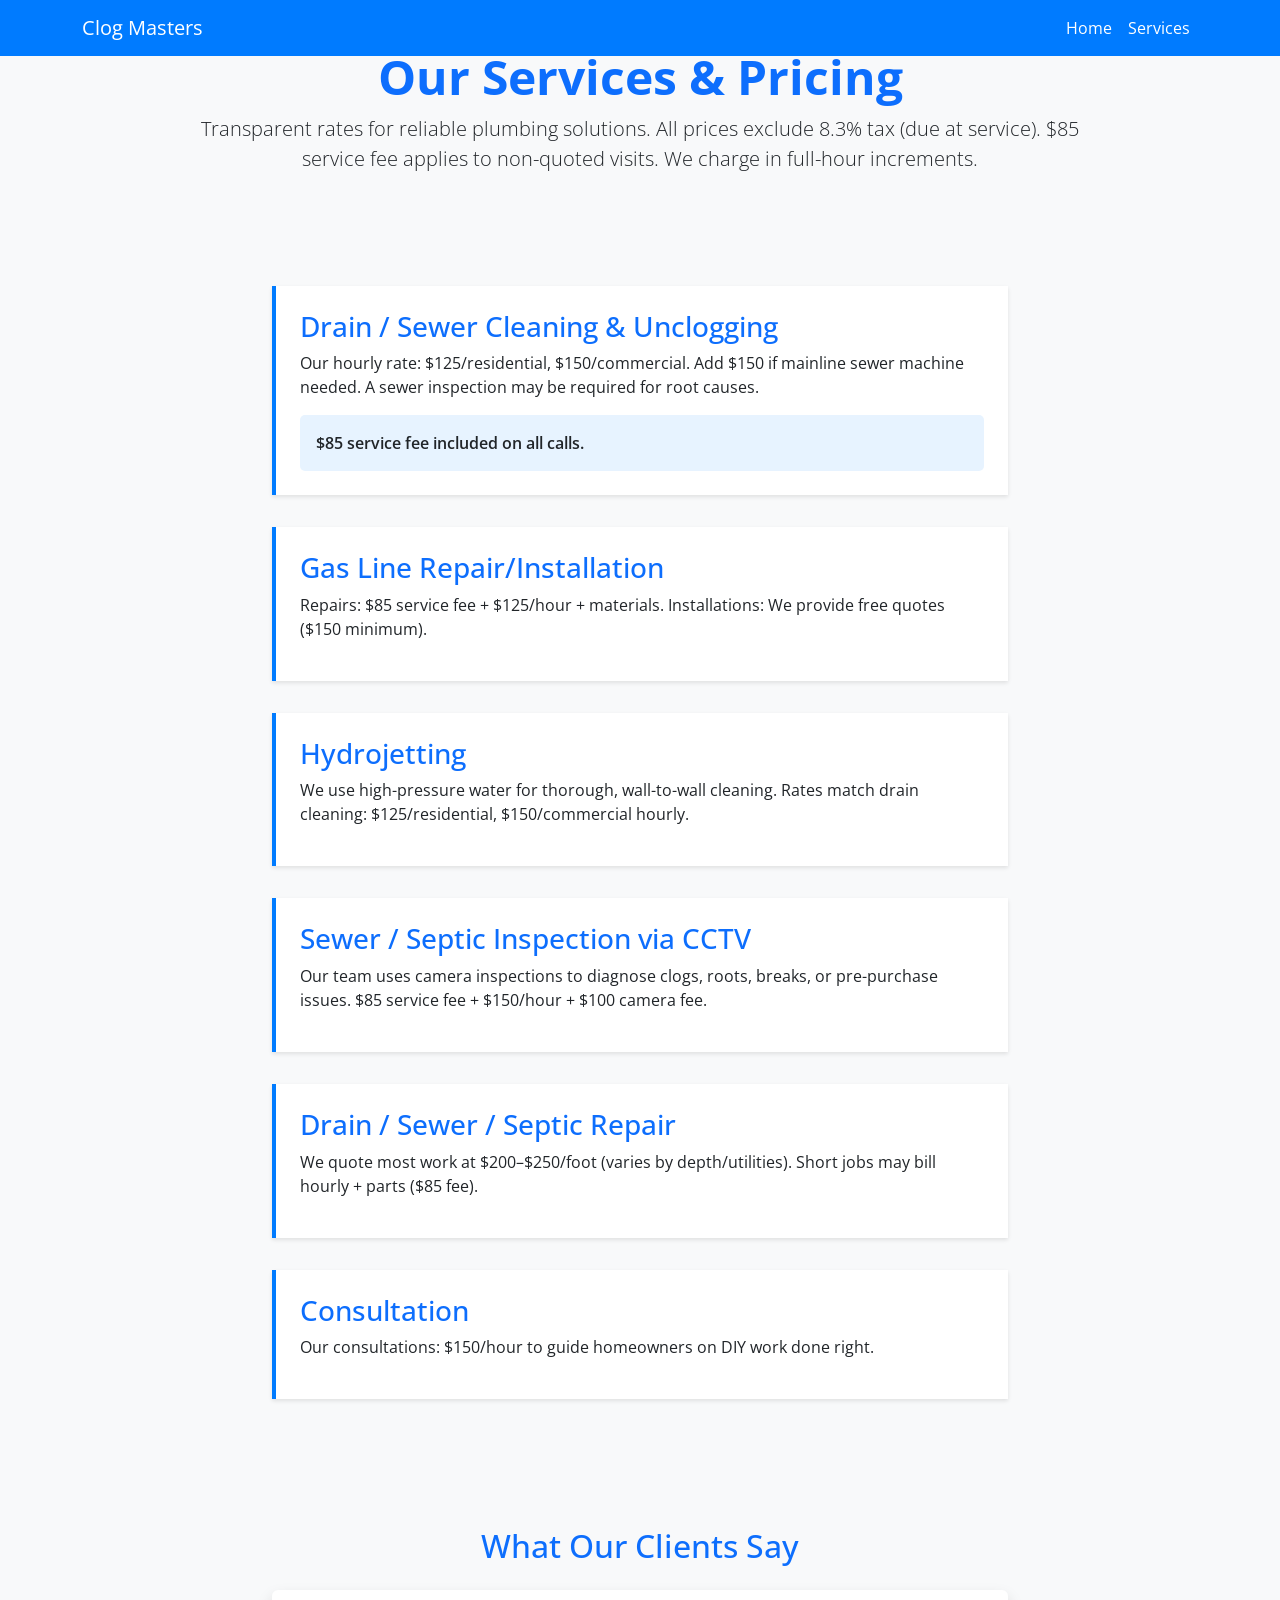
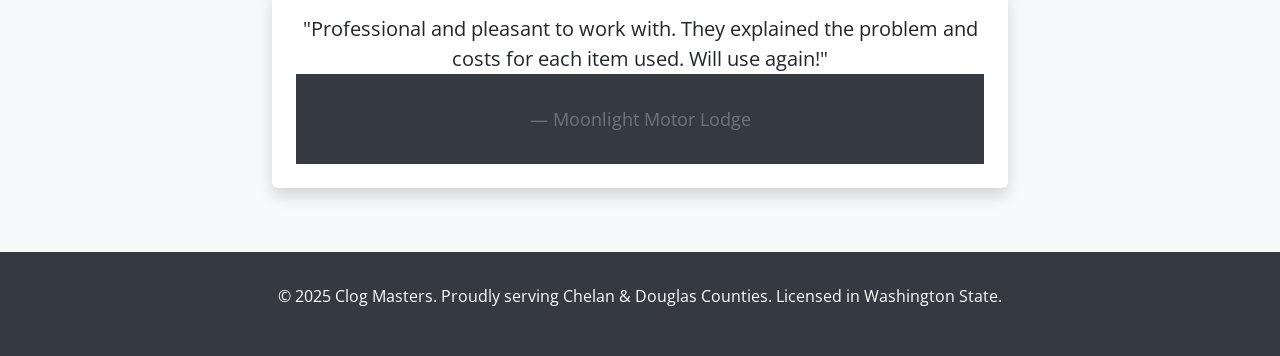
==== services.html @ c8d03271 "Add services.html with service details and layout This file contains the HTML structure for the serv" ====
<!DOCTYPE html>
<html lang="en">
<head>
    <meta charset="UTF-8">
    <meta name="viewport" content="width=device-width, initial-scale=1.0">
    <title>Services & Pricing | Clog Masters</title>
    <link href="https://cdn.jsdelivr.net/npm/bootstrap@5.3.3/dist/css/bootstrap.min.css" rel="stylesheet">
    <link href="https://fonts.googleapis.com/css2?family=Open+Sans:wght@400;600;700&display=swap" rel="stylesheet">
    <style>
        body { font-family: 'Open Sans', sans-serif; background-color: #f8f9fa; }
        .navbar { background-color: #007bff !important; }
        .navbar-brand, .nav-link { color: white !important; }
        .section { padding: 3rem 0; }
        .service-card { border-left: 4px solid #007bff; background: white; padding: 1.5rem; margin-bottom: 2rem; box-shadow: 0 2px 4px rgba(0,0,0,0.1); }
        .price-highlight { background-color: #e7f3ff; padding: 1rem; border-radius: 5px; font-weight: 600; }
        .btn-primary { background-color: #007bff; border-color: #007bff; }
        footer { background-color: #343a40; color: white; padding: 2rem 0; text-align: center; }
        .fade-in { animation: fadeIn 1s ease-in; }
        @keyframes fadeIn { from { opacity: 0; transform: translateY(20px); } to { opacity: 1; transform: translateY(0); } }
    </style>
</head>
<body>
    <nav class="navbar navbar-expand-lg navbar-dark fixed-top">
        <div class="container">
            <a class="navbar-brand" href="#">Clog Masters</a>
            <button class="navbar-toggler" type="button" data-bs-toggle="collapse" data-bs-target="#navbarNav">
                <span class="navbar-toggler-icon"></span>
            </button>
            <div class="collapse navbar-collapse" id="navbarNav">
                <ul class="navbar-nav ms-auto">
                    <li class="nav-item"><a class="nav-link" href="index.html">Home</a></li>
                    <li class="nav-item"><a class="nav-link active" href="services.html">Services</a></li>
                </ul>
            </div>
        </div>
    </nav>

    <section class="section bg-light">
        <div class="container">
            <div class="row justify-content-center">
                <div class="col-lg-10 text-center fade-in">
                    <h1 class="display-5 fw-bold text-primary">Our Services & Pricing</h1>
                    <p class="lead">Transparent rates for reliable plumbing solutions. All prices exclude 8.3% tax (due at service). $85 service fee applies to non-quoted visits. We charge in full-hour increments.</p>
                </div>
            </div>
        </div>
    </section>

    <section class="section">
        <div class="container">
            <div class="row">
                <div class="col-lg-8 mx-auto fade-in">
                    <div class="service-card">
                        <h3 class="text-primary">Drain / Sewer Cleaning & Unclogging</h3>
                        <p>Our hourly rate: $125/residential, $150/commercial. Add $150 if mainline sewer machine needed. A sewer inspection may be required for root causes.</p>
                        <div class="price-highlight">$85 service fee included on all calls.</div>
                    </div>

                    <div class="service-card">
                        <h3 class="text-primary">Gas Line Repair/Installation</h3>
                        <p>Repairs: $85 service fee + $125/hour + materials. Installations: We provide free quotes ($150 minimum).</p>
                    </div>

                    <div class="service-card">
                        <h3 class="text-primary">Hydrojetting</h3>
                        <p>We use high-pressure water for thorough, wall-to-wall cleaning. Rates match drain cleaning: $125/residential, $150/commercial hourly.</p>
                    </div>

                    <div class="service-card">
                        <h3 class="text-primary">Sewer / Septic Inspection via CCTV</h3>
                        <p>Our team uses camera inspections to diagnose clogs, roots, breaks, or pre-purchase issues. $85 service fee + $150/hour + $100 camera fee.</p>
                    </div>

                    <div class="service-card">
                        <h3 class="text-primary">Drain / Sewer / Septic Repair</h3>
                        <p>We quote most work at $200–$250/foot (varies by depth/utilities). Short jobs may bill hourly + parts ($85 fee).</p>
                    </div>

                    <div class="service-card">
                        <h3 class="text-primary">Consultation</h3>
                        <p>Our consultations: $150/hour to guide homeowners on DIY work done right.</p>
                    </div>
                </div>
            </div>
        </div>
    </section>

    <section class="section bg-light">
        <div class="container">
            <div class="row justify-content-center">
                <div class="col-lg-8 text-center fade-in">
                    <h2 class="text-primary mb-4">What Our Clients Say</h2>
                    <div class="blockquote text-center p-4 bg-white rounded shadow">
                        <p>"Professional and pleasant to work with. They explained the problem and costs for each item used. Will use again!"</p>
                        <footer class="blockquote-footer">Moonlight Motor Lodge</footer>
                    </div>
                </div>
            </div>
        </div>
    </section>

    <footer class="fade-in">
        <div class="container">
            <p>&copy; 2025 Clog Masters. Proudly serving Chelan & Douglas Counties. Licensed in Washington State.</p>
        </div>
    </footer>

    <script src="https://cdn.jsdelivr.net/npm/bootstrap@5.3.3/dist/js/bootstrap.bundle.min.js"></script>
</body>
</html>
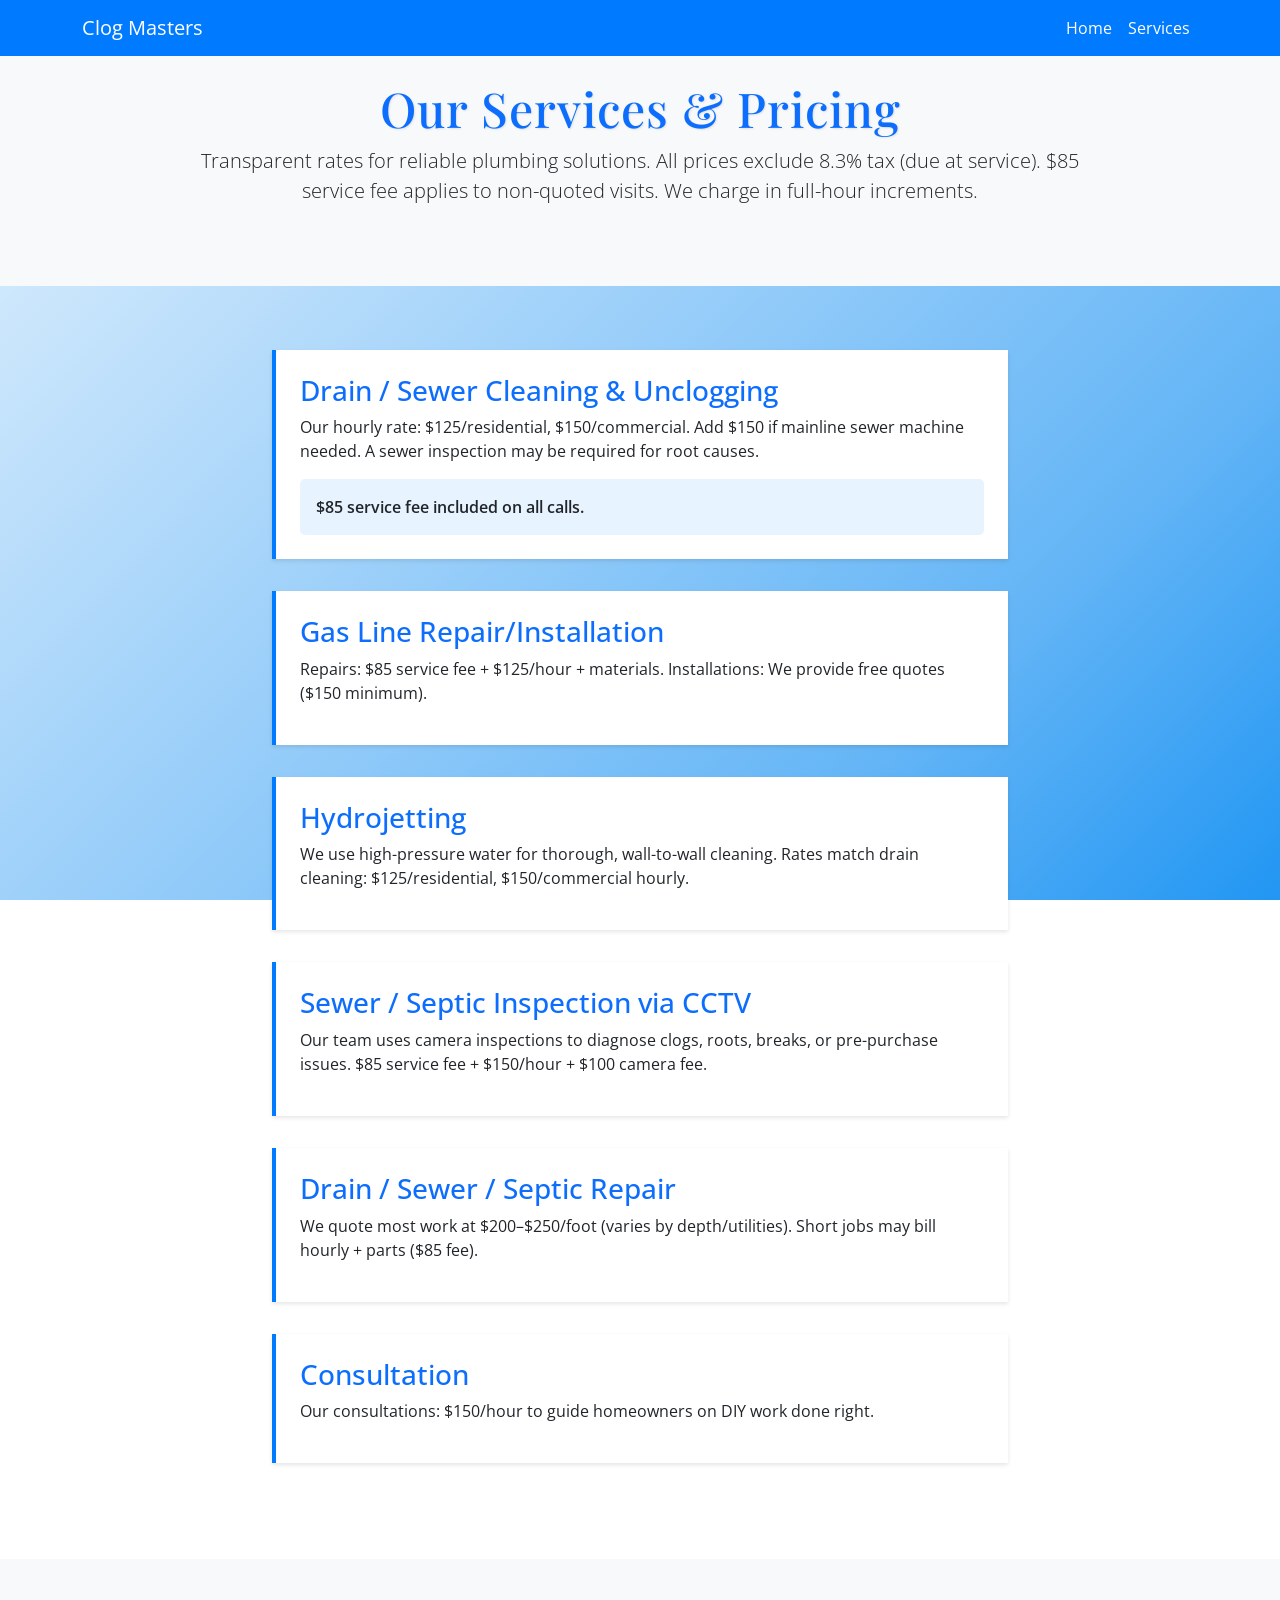
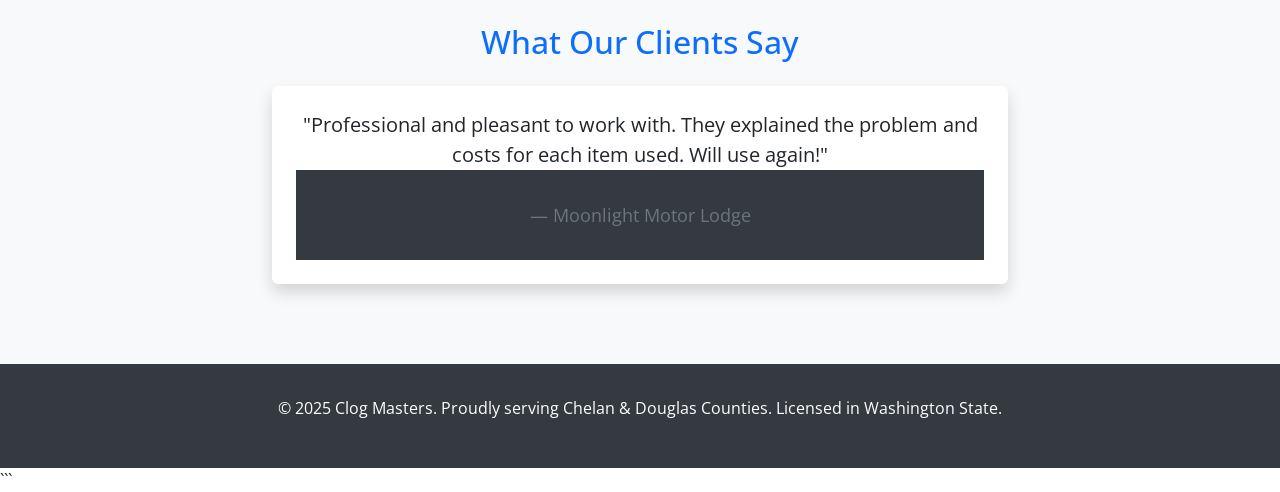
==== commit 45756c4b: "Add Services and Pricing page HTML structure This file contains the complete HTML structure for the " ====
--- a/services.html
+++ b/services.html
@@ -5,18 +5,31 @@
     <meta name="viewport" content="width=device-width, initial-scale=1.0">
     <title>Services & Pricing | Clog Masters</title>
     <link href="https://cdn.jsdelivr.net/npm/bootstrap@5.3.3/dist/css/bootstrap.min.css" rel="stylesheet">
-    <link href="https://fonts.googleapis.com/css2?family=Open+Sans:wght@400;600;700&display=swap" rel="stylesheet">
+    <link href="https://fonts.googleapis.com/css2?family=Open+Sans:wght@400;600;700&family=Playfair+Display:wght@700&display=swap" rel="stylesheet">
     <style>
-        body { font-family: 'Open Sans', sans-serif; background-color: #f8f9fa; }
+        body { 
+            font-family: 'Open Sans', sans-serif; 
+            background: linear-gradient(135deg, #e3f2fd 0%, #bbdefb 25%, #90caf9 50%, #64b5f6 75%, #2196f3 100%); 
+            background-attachment: fixed; /* Smooth parallax scroll */
+            min-height: 100vh;
+        }
         .navbar { background-color: #007bff !important; }
         .navbar-brand, .nav-link { color: white !important; }
-        .section { padding: 3rem 0; }
-        .service-card { border-left: 4px solid #007bff; background: white; padding: 1.5rem; margin-bottom: 2rem; box-shadow: 0 2px 4px rgba(0,0,0,0.1); }
+        .section { padding: 4rem 0; /* Increased overall section padding for better spacing */ }
+        .section.bg-light:first-of-type { padding-top: 5rem; /* Extra top space after navbar for smooth flow */ }
+        .service-card { border-left: 4px solid #007bff; background: white; padding: 1.5rem; margin-bottom: 2rem; box-shadow: 0 2px 4px rgba(0,0,0,0.1); transition: box-shadow 0.3s ease; }
+        .service-card:hover { box-shadow: 0 4px 8px rgba(0,0,0,0.15); }
         .price-highlight { background-color: #e7f3ff; padding: 1rem; border-radius: 5px; font-weight: 600; }
         .btn-primary { background-color: #007bff; border-color: #007bff; }
         footer { background-color: #343a40; color: white; padding: 2rem 0; text-align: center; }
         .fade-in { animation: fadeIn 1s ease-in; }
         @keyframes fadeIn { from { opacity: 0; transform: translateY(20px); } to { opacity: 1; transform: translateY(0); } }
+        h1 {
+            font-family: 'Playfair Display', serif; /* Elegant serif for main title */
+            font-size: 3rem;
+            letter-spacing: 1px;
+            text-shadow: 1px 1px 2px rgba(0,0,0,0.1);
+        }
     </style>
 </head>
 <body>
@@ -39,7 +52,7 @@
         <div class="container">
             <div class="row justify-content-center">
                 <div class="col-lg-10 text-center fade-in">
-                    <h1 class="display-5 fw-bold text-primary">Our Services & Pricing</h1>
+                    <h1 class="text-primary">Our Services & Pricing</h1>
                     <p class="lead">Transparent rates for reliable plumbing solutions. All prices exclude 8.3% tax (due at service). $85 service fee applies to non-quoted visits. We charge in full-hour increments.</p>
                 </div>
             </div>
@@ -108,3 +121,4 @@
     <script src="https://cdn.jsdelivr.net/npm/bootstrap@5.3.3/dist/js/bootstrap.bundle.min.js"></script>
 </body>
 </html>
+```​​​​​​​​​​​​​​​​​​​​​​​​​​​​​​​​​​​​​​​​​​​​​​​​​​
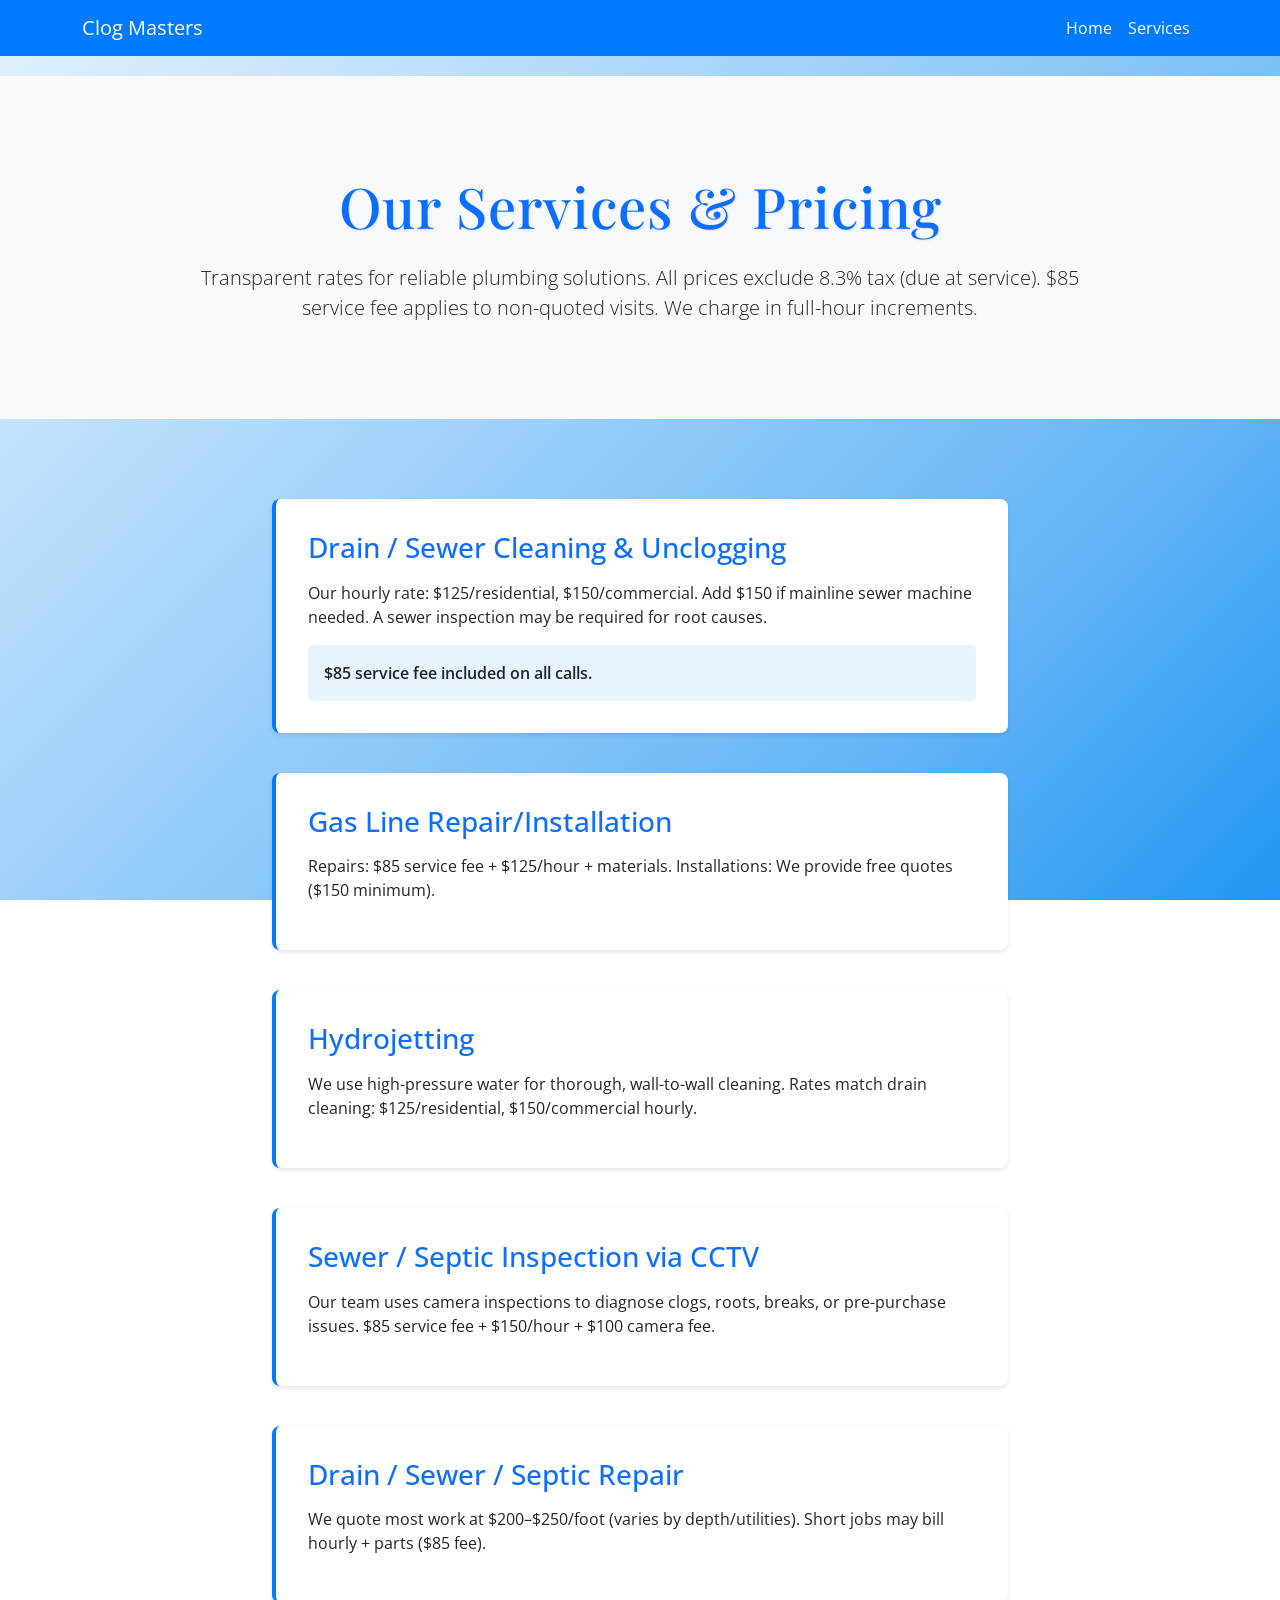
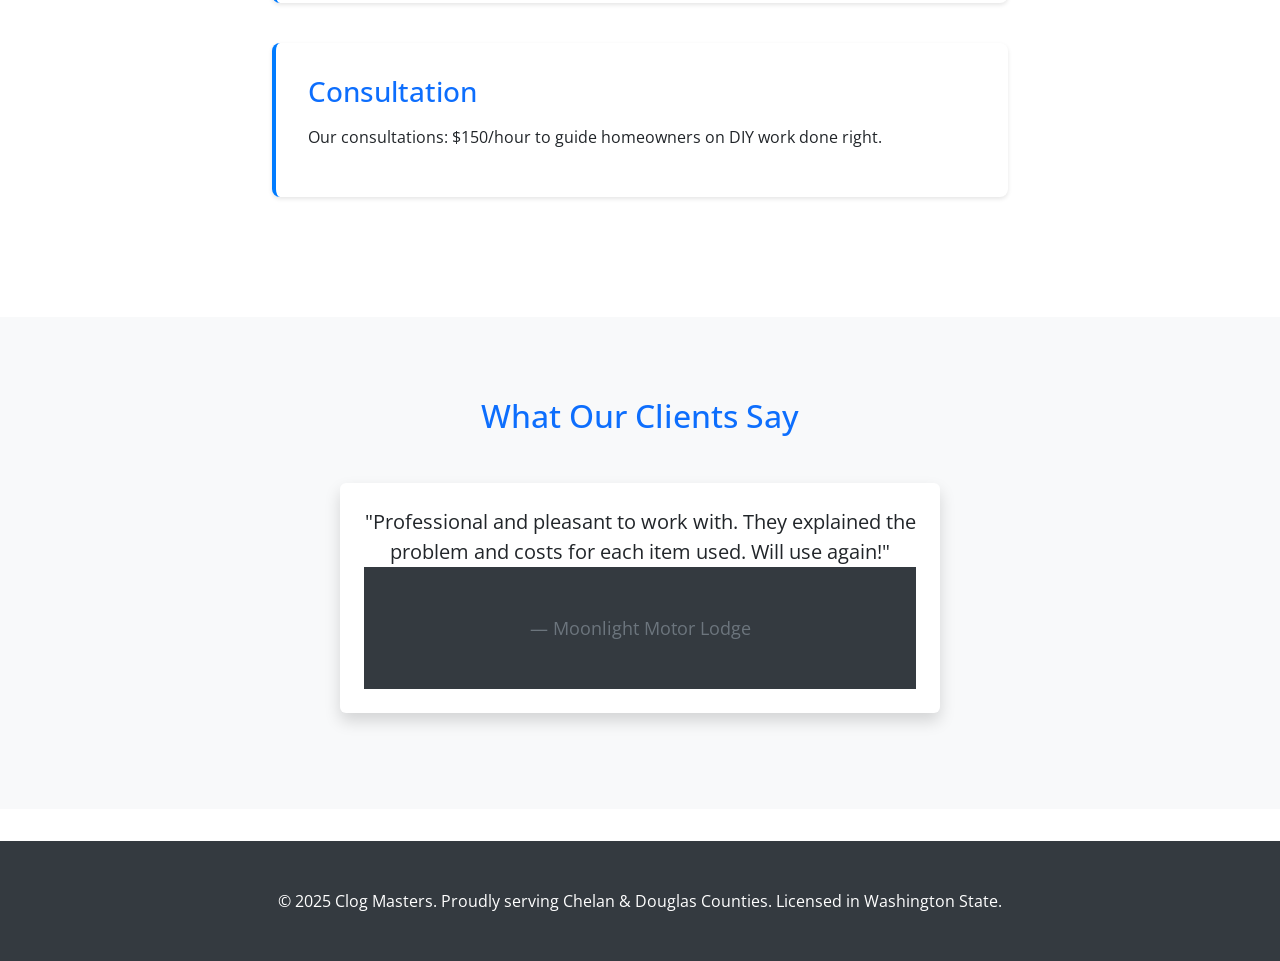
==== commit 8ee07e28: "Refactor styles and update client testimonial section" ====
--- a/services.html
+++ b/services.html
@@ -12,28 +12,38 @@
             background: linear-gradient(135deg, #e3f2fd 0%, #bbdefb 25%, #90caf9 50%, #64b5f6 75%, #2196f3 100%); 
             background-attachment: fixed; /* Smooth parallax scroll */
             min-height: 100vh;
+            padding-top: 76px; /* Offset for fixed navbar on mobile */
         }
-        .navbar { background-color: #007bff !important; }
+        .navbar { background-color: #007bff !important; position: fixed; top: 0; width: 100%; z-index: 1000; }
         .navbar-brand, .nav-link { color: white !important; }
-        .section { padding: 4rem 0; /* Increased overall section padding for better spacing */ }
-        .section.bg-light:first-of-type { padding-top: 5rem; /* Extra top space after navbar for smooth flow */ }
-        .service-card { border-left: 4px solid #007bff; background: white; padding: 1.5rem; margin-bottom: 2rem; box-shadow: 0 2px 4px rgba(0,0,0,0.1); transition: box-shadow 0.3s ease; }
-        .service-card:hover { box-shadow: 0 4px 8px rgba(0,0,0,0.15); }
-        .price-highlight { background-color: #e7f3ff; padding: 1rem; border-radius: 5px; font-weight: 600; }
+        .section { padding: 5rem 0; /* Generous spacing */ }
+        .section.bg-light:first-of-type { padding-top: 6rem; /* Extra top space post-navbar */ }
+        .service-card { border-left: 4px solid #007bff; background: white; padding: 2rem; margin-bottom: 2.5rem; box-shadow: 0 2px 4px rgba(0,0,0,0.1); transition: box-shadow 0.3s ease; border-radius: 8px; }
+        .service-card:hover { box-shadow: 0 4px 12px rgba(0,0,0,0.15); }
+        .price-highlight { background-color: #e7f3ff; padding: 1rem; border-radius: 5px; font-weight: 600; margin-top: 1rem; }
         .btn-primary { background-color: #007bff; border-color: #007bff; }
-        footer { background-color: #343a40; color: white; padding: 2rem 0; text-align: center; }
+        footer { background-color: #343a40; color: white; padding: 3rem 0; text-align: center; margin-top: 2rem; }
         .fade-in { animation: fadeIn 1s ease-in; }
         @keyframes fadeIn { from { opacity: 0; transform: translateY(20px); } to { opacity: 1; transform: translateY(0); } }
         h1 {
-            font-family: 'Playfair Display', serif; /* Elegant serif for main title */
-            font-size: 3rem;
+            font-family: 'Playfair Display', serif; /* Elegant serif */
+            font-size: 3.5rem;
             letter-spacing: 1px;
             text-shadow: 1px 1px 2px rgba(0,0,0,0.1);
+            margin-bottom: 1.5rem;
+        }
+        h3 { margin-bottom: 1rem; }
+        /* Mobile Magic */
+        @media (max-width: 768px) {
+            body { padding-top: 70px; background-attachment: scroll; }
+            .section { padding: 3rem 1rem !important; }
+            h1 { font-size: 2.5rem; }
+            .service-card { padding: 1.5rem; margin-bottom: 2rem; }
         }
     </style>
 </head>
 <body>
-    <nav class="navbar navbar-expand-lg navbar-dark fixed-top">
+    <nav class="navbar navbar-expand-lg navbar-dark">
         <div class="container">
             <a class="navbar-brand" href="#">Clog Masters</a>
             <button class="navbar-toggler" type="button" data-bs-toggle="collapse" data-bs-target="#navbarNav">
@@ -102,9 +112,9 @@
         <div class="container">
             <div class="row justify-content-center">
                 <div class="col-lg-8 text-center fade-in">
-                    <h2 class="text-primary mb-4">What Our Clients Say</h2>
-                    <div class="blockquote text-center p-4 bg-white rounded shadow">
-                        <p>"Professional and pleasant to work with. They explained the problem and costs for each item used. Will use again!"</p>
+                    <h2 class="text-primary mb-5">What Our Clients Say</h2>
+                    <div class="blockquote p-4 bg-white rounded shadow mx-auto" style="max-width: 600px;">
+                        <p class="mb-3">"Professional and pleasant to work with. They explained the problem and costs for each item used. Will use again!"</p>
                         <footer class="blockquote-footer">Moonlight Motor Lodge</footer>
                     </div>
                 </div>
@@ -114,11 +124,10 @@
 
     <footer class="fade-in">
         <div class="container">
-            <p>&copy; 2025 Clog Masters. Proudly serving Chelan & Douglas Counties. Licensed in Washington State.</p>
+            <p class="mb-0">&copy; 2025 Clog Masters. Proudly serving Chelan & Douglas Counties. Licensed in Washington State.</p>
         </div>
     </footer>
 
     <script src="https://cdn.jsdelivr.net/npm/bootstrap@5.3.3/dist/js/bootstrap.bundle.min.js"></script>
 </body>
 </html>
-```​​​​​​​​​​​​​​​​​​​​​​​​​​​​​​​​​​​​​​​​​​​​​​​​​​
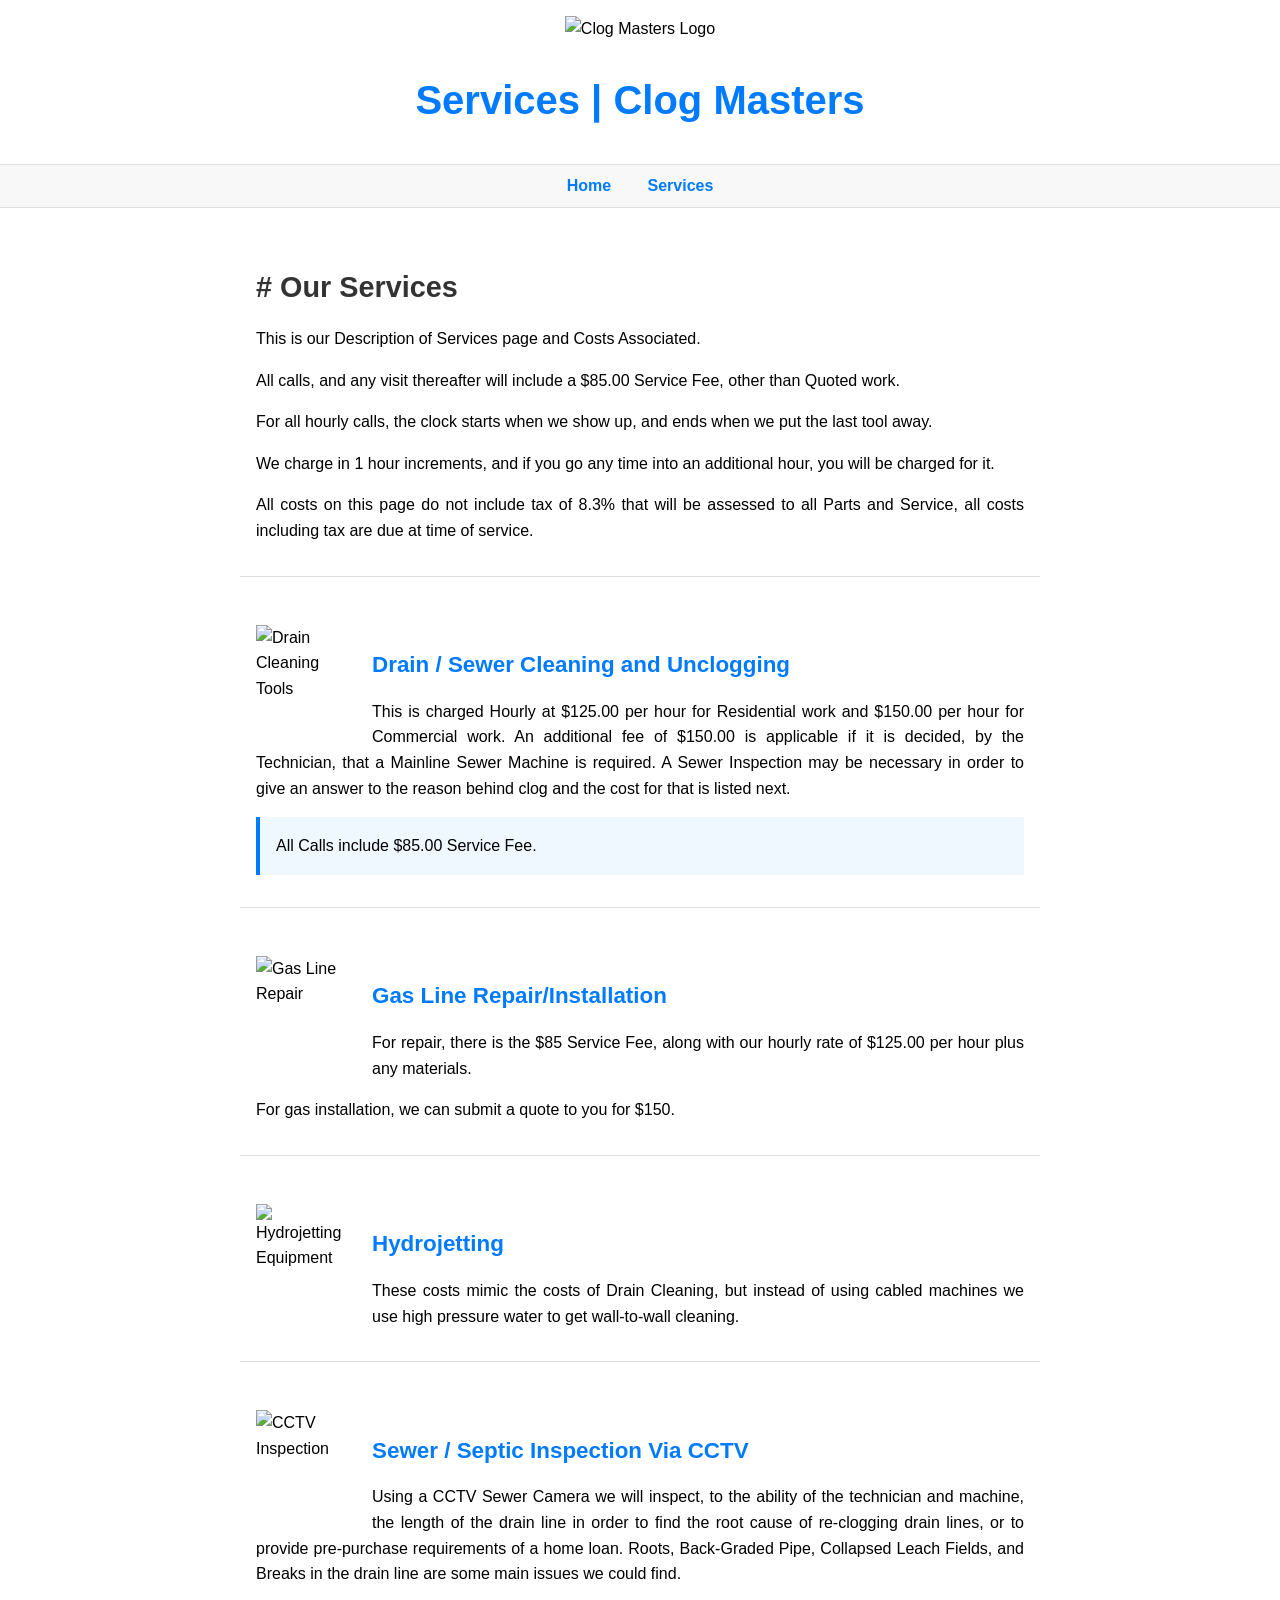
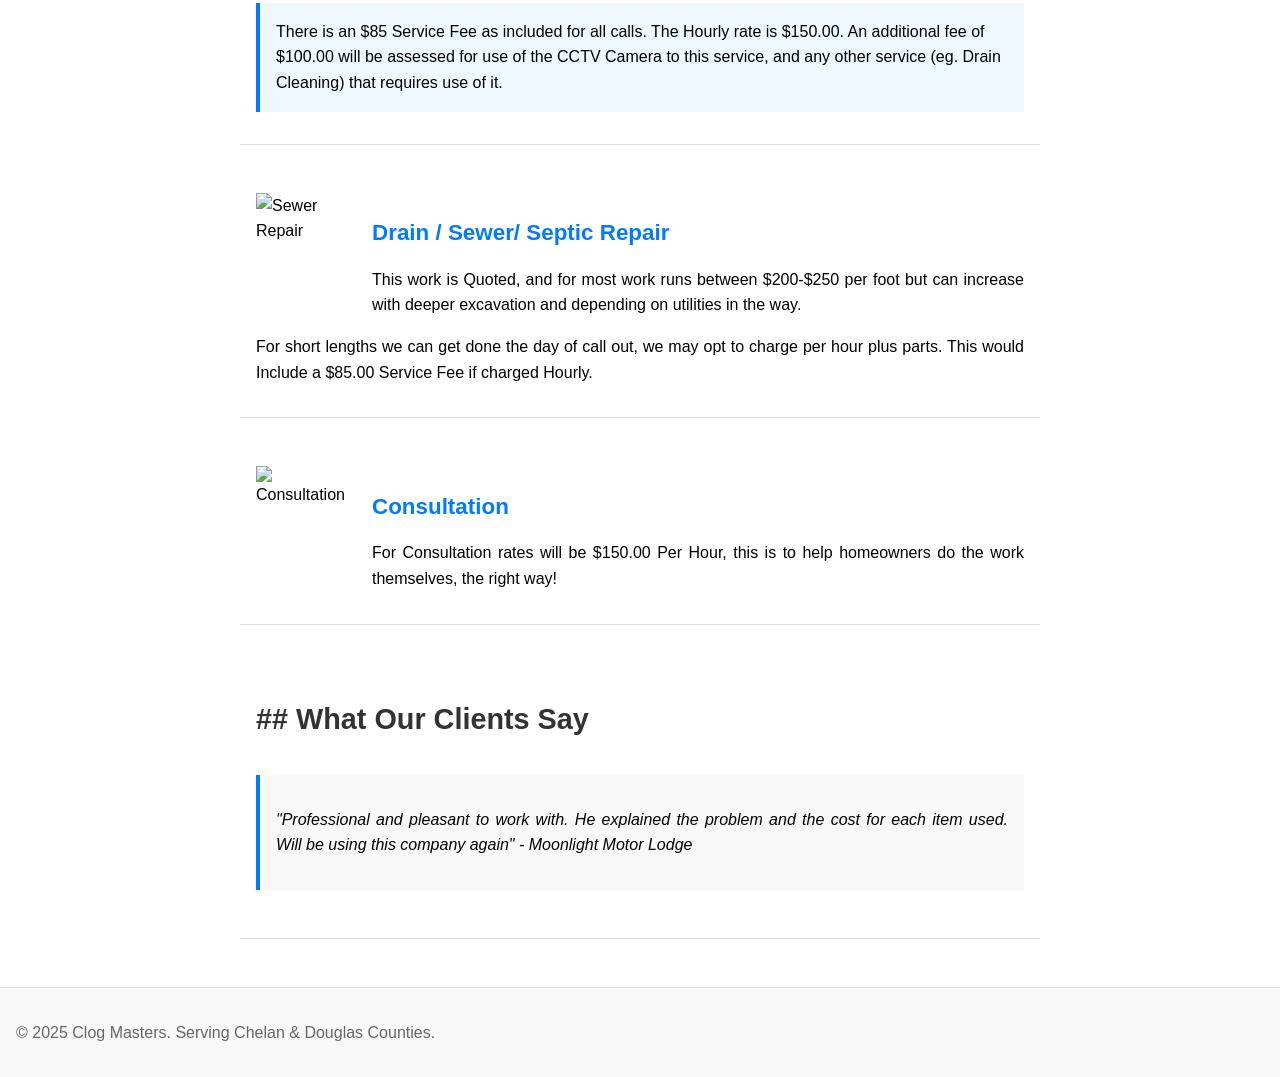
==== commit 1fb4e160: "Revamp services.html with new layout and content Updated the services page layout and content, inclu" ====
--- a/services.html
+++ b/services.html
@@ -3,131 +3,90 @@
 <head>
     <meta charset="UTF-8">
     <meta name="viewport" content="width=device-width, initial-scale=1.0">
-    <title>Services & Pricing | Clog Masters</title>
-    <link href="https://cdn.jsdelivr.net/npm/bootstrap@5.3.3/dist/css/bootstrap.min.css" rel="stylesheet">
-    <link href="https://fonts.googleapis.com/css2?family=Open+Sans:wght@400;600;700&family=Playfair+Display:wght@700&display=swap" rel="stylesheet">
+    <title>Services | Clog Masters</title>
+    <link href="https://fonts.googleapis.com/css2?family=Arial:wght@400;700&display=swap" rel="stylesheet"> <!-- Wix-like Arial -->
     <style>
-        body { 
-            font-family: 'Open Sans', sans-serif; 
-            background: linear-gradient(135deg, #e3f2fd 0%, #bbdefb 25%, #90caf9 50%, #64b5f6 75%, #2196f3 100%); 
-            background-attachment: fixed; /* Smooth parallax scroll */
-            min-height: 100vh;
-            padding-top: 76px; /* Offset for fixed navbar on mobile */
-        }
-        .navbar { background-color: #007bff !important; position: fixed; top: 0; width: 100%; z-index: 1000; }
-        .navbar-brand, .nav-link { color: white !important; }
-        .section { padding: 5rem 0; /* Generous spacing */ }
-        .section.bg-light:first-of-type { padding-top: 6rem; /* Extra top space post-navbar */ }
-        .service-card { border-left: 4px solid #007bff; background: white; padding: 2rem; margin-bottom: 2.5rem; box-shadow: 0 2px 4px rgba(0,0,0,0.1); transition: box-shadow 0.3s ease; border-radius: 8px; }
-        .service-card:hover { box-shadow: 0 4px 12px rgba(0,0,0,0.15); }
-        .price-highlight { background-color: #e7f3ff; padding: 1rem; border-radius: 5px; font-weight: 600; margin-top: 1rem; }
-        .btn-primary { background-color: #007bff; border-color: #007bff; }
-        footer { background-color: #343a40; color: white; padding: 3rem 0; text-align: center; margin-top: 2rem; }
-        .fade-in { animation: fadeIn 1s ease-in; }
-        @keyframes fadeIn { from { opacity: 0; transform: translateY(20px); } to { opacity: 1; transform: translateY(0); } }
-        h1 {
-            font-family: 'Playfair Display', serif; /* Elegant serif */
-            font-size: 3.5rem;
-            letter-spacing: 1px;
-            text-shadow: 1px 1px 2px rgba(0,0,0,0.1);
-            margin-bottom: 1.5rem;
-        }
-        h3 { margin-bottom: 1rem; }
-        /* Mobile Magic */
-        @media (max-width: 768px) {
-            body { padding-top: 70px; background-attachment: scroll; }
-            .section { padding: 3rem 1rem !important; }
-            h1 { font-size: 2.5rem; }
-            .service-card { padding: 1.5rem; margin-bottom: 2rem; }
-        }
+        body { font-family: Arial, sans-serif; margin: 0; padding: 0; line-height: 1.6; color: #000000; background-color: #ffffff; }
+        header { background-color: #ffffff; text-align: center; padding: 1rem; border-bottom: 1px solid #dddddd; }
+        header img { max-width: 200px; height: auto; } /* Photo spot: Logo */
+        nav { background-color: #f8f8f8; padding: 0.5rem; text-align: center; border-bottom: 1px solid #dddddd; }
+        nav a { color: #007bff; margin: 0 1rem; text-decoration: none; font-weight: bold; }
+        main { max-width: 800px; margin: 0 auto; padding: 1rem; }
+        section { margin-bottom: 2rem; padding: 1rem; border-bottom: 1px solid #dddddd; }
+        h1 { font-size: 2.5rem; color: #007bff; text-align: center; margin-bottom: 1rem; }
+        h2 { font-size: 1.8rem; color: #333333; margin-bottom: 1rem; }
+        h3 { font-size: 1.4rem; color: #007bff; margin-bottom: 0.5rem; }
+        p { font-size: 1rem; margin-bottom: 1rem; text-align: justify; }
+        .service-item { margin-bottom: 2rem; }
+        .service-item img { width: 100px; height: 100px; float: left; margin-right: 1rem; } /* Photo spots: Service icons */
+        .price-highlight { background-color: #f0f8ff; padding: 1rem; border-left: 4px solid #007bff; margin: 1rem 0; }
+        blockquote { background-color: #f8f8f8; padding: 1rem; border-left: 4px solid #007bff; margin: 2rem 0; font-style: italic; }
+        a { color: #007bff; }
+        footer { background-color: #f8f8f8; text-align: center; padding: 1rem; border-top: 1px solid #dddddd; font-size: 0.9rem; color: #666666; }
+        @media (max-width: 600px) { main { padding: 0.5rem; } h1 { font-size: 2rem; } .service-item img { float: none; display: block; margin: 0 auto 1rem; } }
     </style>
 </head>
 <body>
-    <nav class="navbar navbar-expand-lg navbar-dark">
-        <div class="container">
-            <a class="navbar-brand" href="#">Clog Masters</a>
-            <button class="navbar-toggler" type="button" data-bs-toggle="collapse" data-bs-target="#navbarNav">
-                <span class="navbar-toggler-icon"></span>
-            </button>
-            <div class="collapse navbar-collapse" id="navbarNav">
-                <ul class="navbar-nav ms-auto">
-                    <li class="nav-item"><a class="nav-link" href="index.html">Home</a></li>
-                    <li class="nav-item"><a class="nav-link active" href="services.html">Services</a></li>
-                </ul>
-            </div>
-        </div>
+    <header>
+        <img src="images/logo.jpg" alt="Clog Masters Logo"> <!-- Photo spot: Logo -->
+        <h1>Services | Clog Masters</h1>
+    </header>
+    <nav>
+        <a href="index.html">Home</a>
+        <a href="services.html">Services</a>
     </nav>
-
-    <section class="section bg-light">
-        <div class="container">
-            <div class="row justify-content-center">
-                <div class="col-lg-10 text-center fade-in">
-                    <h1 class="text-primary">Our Services & Pricing</h1>
-                    <p class="lead">Transparent rates for reliable plumbing solutions. All prices exclude 8.3% tax (due at service). $85 service fee applies to non-quoted visits. We charge in full-hour increments.</p>
-                </div>
-            </div>
-        </div>
-    </section>
-
-    <section class="section">
-        <div class="container">
-            <div class="row">
-                <div class="col-lg-8 mx-auto fade-in">
-                    <div class="service-card">
-                        <h3 class="text-primary">Drain / Sewer Cleaning & Unclogging</h3>
-                        <p>Our hourly rate: $125/residential, $150/commercial. Add $150 if mainline sewer machine needed. A sewer inspection may be required for root causes.</p>
-                        <div class="price-highlight">$85 service fee included on all calls.</div>
-                    </div>
-
-                    <div class="service-card">
-                        <h3 class="text-primary">Gas Line Repair/Installation</h3>
-                        <p>Repairs: $85 service fee + $125/hour + materials. Installations: We provide free quotes ($150 minimum).</p>
-                    </div>
-
-                    <div class="service-card">
-                        <h3 class="text-primary">Hydrojetting</h3>
-                        <p>We use high-pressure water for thorough, wall-to-wall cleaning. Rates match drain cleaning: $125/residential, $150/commercial hourly.</p>
-                    </div>
-
-                    <div class="service-card">
-                        <h3 class="text-primary">Sewer / Septic Inspection via CCTV</h3>
-                        <p>Our team uses camera inspections to diagnose clogs, roots, breaks, or pre-purchase issues. $85 service fee + $150/hour + $100 camera fee.</p>
-                    </div>
-
-                    <div class="service-card">
-                        <h3 class="text-primary">Drain / Sewer / Septic Repair</h3>
-                        <p>We quote most work at $200–$250/foot (varies by depth/utilities). Short jobs may bill hourly + parts ($85 fee).</p>
-                    </div>
-
-                    <div class="service-card">
-                        <h3 class="text-primary">Consultation</h3>
-                        <p>Our consultations: $150/hour to guide homeowners on DIY work done right.</p>
-                    </div>
-                </div>
-            </div>
-        </div>
-    </section>
-
-    <section class="section bg-light">
-        <div class="container">
-            <div class="row justify-content-center">
-                <div class="col-lg-8 text-center fade-in">
-                    <h2 class="text-primary mb-5">What Our Clients Say</h2>
-                    <div class="blockquote p-4 bg-white rounded shadow mx-auto" style="max-width: 600px;">
-                        <p class="mb-3">"Professional and pleasant to work with. They explained the problem and costs for each item used. Will use again!"</p>
-                        <footer class="blockquote-footer">Moonlight Motor Lodge</footer>
-                    </div>
-                </div>
-            </div>
-        </div>
-    </section>
-
-    <footer class="fade-in">
-        <div class="container">
-            <p class="mb-0">&copy; 2025 Clog Masters. Proudly serving Chelan & Douglas Counties. Licensed in Washington State.</p>
-        </div>
+    <main>
+        <section>
+            <h2># Our Services</h2>
+            <p>This is our Description of Services page and Costs Associated.</p>
+            <p>All calls, and any visit thereafter will include a $85.00 Service Fee, other than Quoted work.</p>
+            <p>For all hourly calls, the clock starts when we show up, and ends when we put the last tool away.</p>
+            <p>We charge in 1 hour increments, and if you go any time into an additional hour, you will be charged for it.</p>
+            <p>All costs on this page do not include tax of 8.3% that will be assessed to all Parts and Service, all costs including tax are due at time of service.</p>
+        </section>
+        <section class="service-item">
+            <img src="images/drain-cleaning.jpg" alt="Drain Cleaning Tools"> <!-- Photo spot -->
+            <h3>Drain / Sewer Cleaning and Unclogging</h3>
+            <p>This is charged Hourly at $125.00 per hour for Residential work and $150.00 per hour for Commercial work. An additional fee of $150.00 is applicable if it is decided, by the Technician, that a Mainline Sewer Machine is required. A Sewer Inspection may be necessary in order to give an answer to the reason behind clog and the cost for that is listed next.</p>
+            <div class="price-highlight">All Calls include $85.00 Service Fee.</div>
+        </section>
+        <section class="service-item">
+            <img src="images/gas-line.jpg" alt="Gas Line Repair"> <!-- Photo spot -->
+            <h3>Gas Line Repair/Installation</h3>
+            <p>For repair, there is the $85 Service Fee, along with our hourly rate of $125.00 per hour plus any materials.</p>
+            <p>For gas installation, we can submit a quote to you for $150.</p>
+        </section>
+        <section class="service-item">
+            <img src="images/hydrojetting.jpg" alt="Hydrojetting Equipment"> <!-- Photo spot -->
+            <h3>Hydrojetting</h3>
+            <p>These costs mimic the costs of Drain Cleaning, but instead of using cabled machines we use high pressure water to get wall-to-wall cleaning.</p>
+        </section>
+        <section class="service-item">
+            <img src="images/inspection.jpg" alt="CCTV Inspection"> <!-- Photo spot -->
+            <h3>Sewer / Septic Inspection Via CCTV</h3>
+            <p>Using a CCTV Sewer Camera we will inspect, to the ability of the technician and machine, the length of the drain line in order to find the root cause of re-clogging drain lines, or to provide pre-purchase requirements of a home loan. Roots, Back-Graded Pipe, Collapsed Leach Fields, and Breaks in the drain line are some main issues we could find.</p>
+            <div class="price-highlight">There is an $85 Service Fee as included for all calls. The Hourly rate is $150.00. An additional fee of $100.00 will be assessed for use of the CCTV Camera to this service, and any other service (eg. Drain Cleaning) that requires use of it.</div>
+        </section>
+        <section class="service-item">
+            <img src="images/repair.jpg" alt="Sewer Repair"> <!-- Photo spot -->
+            <h3>Drain / Sewer/ Septic Repair</h3>
+            <p>This work is Quoted, and for most work runs between $200-$250 per foot but can increase with deeper excavation and depending on utilities in the way.</p>
+            <p>For short lengths we can get done the day of call out, we may opt to charge per hour plus parts. This would Include a $85.00 Service Fee if charged Hourly.</p>
+        </section>
+        <section class="service-item">
+            <img src="images/consultation.jpg" alt="Consultation"> <!-- Photo spot -->
+            <h3>Consultation</h3>
+            <p>For Consultation rates will be $150.00 Per Hour, this is to help homeowners do the work themselves, the right way!</p>
+        </section>
+        <section>
+            <h2>## What Our Clients Say</h2>
+            <blockquote>
+                <p>"Professional and pleasant to work with. He explained the problem and the cost for each item used. Will be using this company again" - Moonlight Motor Lodge</p>
+            </blockquote>
+        </section>
+    </main>
+    <footer>
+        <p>&copy; 2025 Clog Masters. Serving Chelan & Douglas Counties.</p>
     </footer>
-
-    <script src="https://cdn.jsdelivr.net/npm/bootstrap@5.3.3/dist/js/bootstrap.bundle.min.js"></script>
 </body>
 </html>
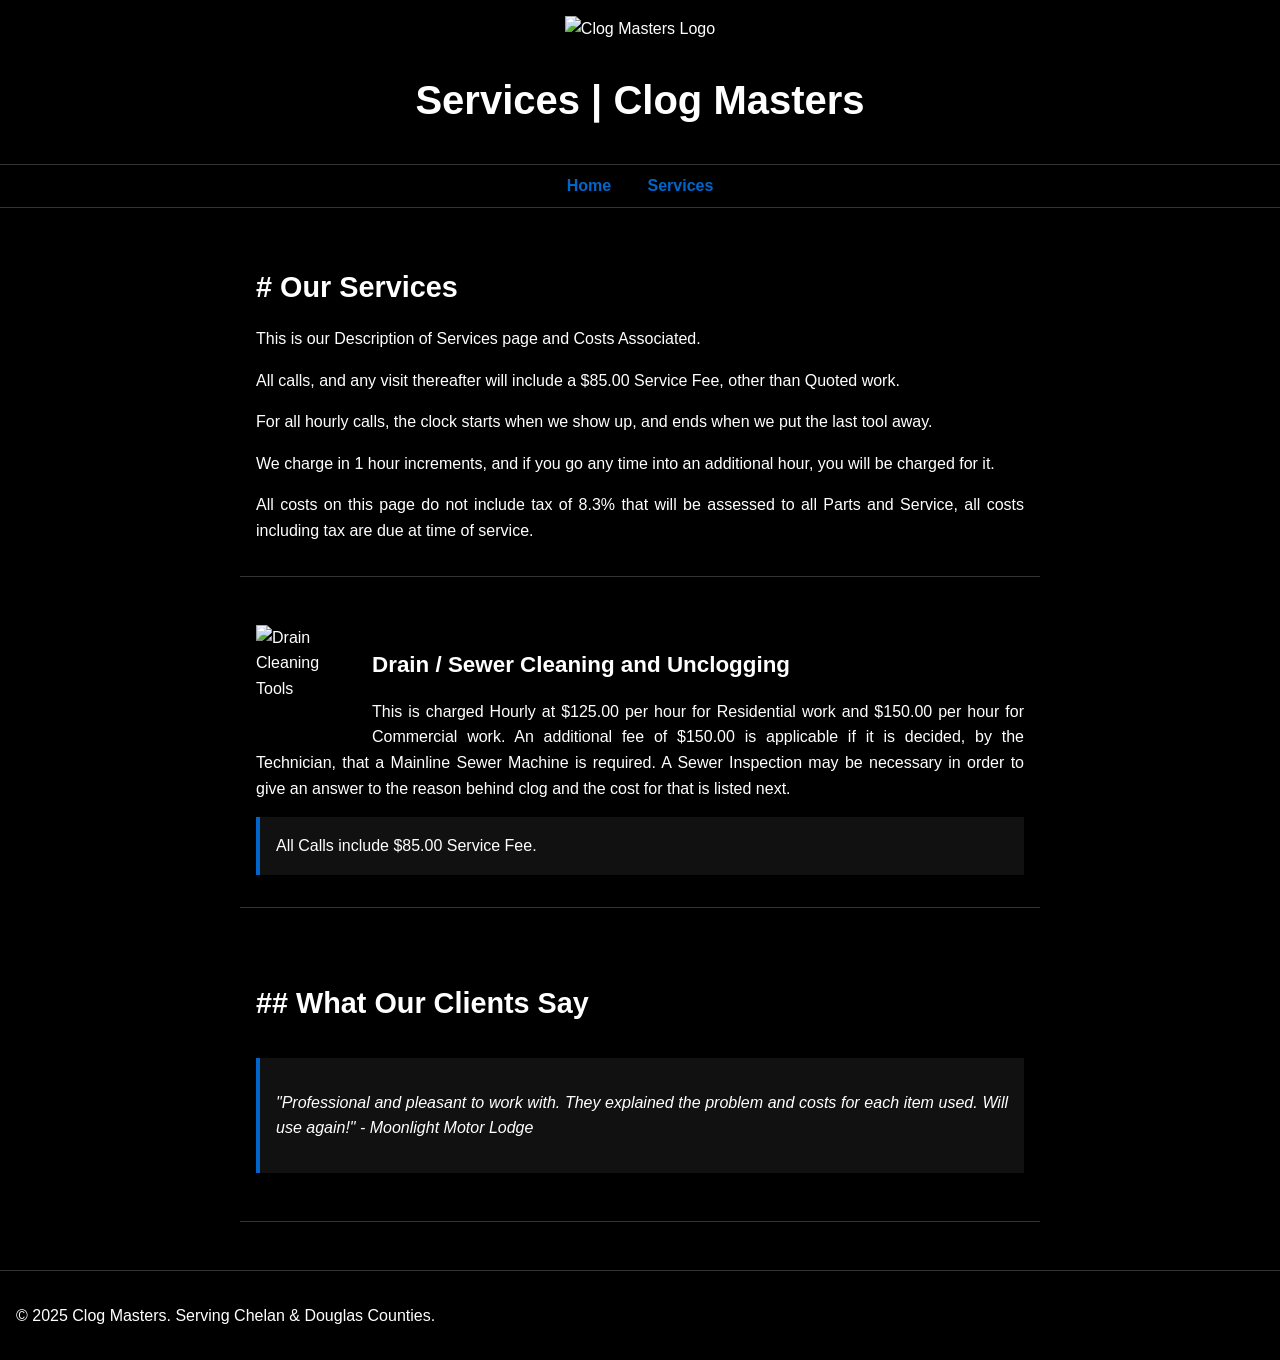
==== commit 384a92ec: "Revamp services.html for dark mode styling Updated styles for dark mode and improved text readabilit" ====
--- a/services.html
+++ b/services.html
@@ -4,31 +4,33 @@
     <meta charset="UTF-8">
     <meta name="viewport" content="width=device-width, initial-scale=1.0">
     <title>Services | Clog Masters</title>
-    <link href="https://fonts.googleapis.com/css2?family=Arial:wght@400;700&display=swap" rel="stylesheet"> <!-- Wix-like Arial -->
+    <link href="https://fonts.googleapis.com/css2?family=Arial:wght@400;700&display=swap" rel="stylesheet">
     <style>
-        body { font-family: Arial, sans-serif; margin: 0; padding: 0; line-height: 1.6; color: #000000; background-color: #ffffff; }
-        header { background-color: #ffffff; text-align: center; padding: 1rem; border-bottom: 1px solid #dddddd; }
-        header img { max-width: 200px; height: auto; } /* Photo spot: Logo */
-        nav { background-color: #f8f8f8; padding: 0.5rem; text-align: center; border-bottom: 1px solid #dddddd; }
-        nav a { color: #007bff; margin: 0 1rem; text-decoration: none; font-weight: bold; }
-        main { max-width: 800px; margin: 0 auto; padding: 1rem; }
-        section { margin-bottom: 2rem; padding: 1rem; border-bottom: 1px solid #dddddd; }
-        h1 { font-size: 2.5rem; color: #007bff; text-align: center; margin-bottom: 1rem; }
-        h2 { font-size: 1.8rem; color: #333333; margin-bottom: 1rem; }
-        h3 { font-size: 1.4rem; color: #007bff; margin-bottom: 0.5rem; }
-        p { font-size: 1rem; margin-bottom: 1rem; text-align: justify; }
+        body { font-family: Arial, sans-serif; margin: 0; padding: 0; line-height: 1.6; color: #ffffff; background-color: #000000; }
+        header { background-color: #000000; text-align: center; padding: 1rem; border-bottom: 1px solid #333333; }
+        header img { max-width: 200px; height: auto; } 
+        nav { background-color: #000000; padding: 0.5rem; text-align: center; border-bottom: 1px solid #333333; }
+        nav a { color: #0066cc; margin: 0 1rem; text-decoration: none; font-weight: bold; }
+        nav a:hover { color: #004499; }
+        main { max-width: 800px; margin: 0 auto; padding: 1rem; background-color: #000000; }
+        section { margin-bottom: 2rem; padding: 1rem; border-bottom: 1px solid #333333; background-color: #000000; }
+        h1 { font-size: 2.5rem; color: #ffffff; text-align: center; margin-bottom: 1rem; }
+        h2 { font-size: 1.8rem; color: #ffffff; margin-bottom: 1rem; }
+        h3 { font-size: 1.4rem; color: #ffffff; margin-bottom: 0.5rem; }
+        p { font-size: 1rem; margin-bottom: 1rem; text-align: justify; color: #ffffff; }
         .service-item { margin-bottom: 2rem; }
-        .service-item img { width: 100px; height: 100px; float: left; margin-right: 1rem; } /* Photo spots: Service icons */
-        .price-highlight { background-color: #f0f8ff; padding: 1rem; border-left: 4px solid #007bff; margin: 1rem 0; }
-        blockquote { background-color: #f8f8f8; padding: 1rem; border-left: 4px solid #007bff; margin: 2rem 0; font-style: italic; }
-        a { color: #007bff; }
-        footer { background-color: #f8f8f8; text-align: center; padding: 1rem; border-top: 1px solid #dddddd; font-size: 0.9rem; color: #666666; }
+        .service-item img { width: 100px; height: 100px; float: left; margin-right: 1rem; }
+        .price-highlight { background-color: #111111; padding: 1rem; border-left: 4px solid #0066cc; margin: 1rem 0; color: #ffffff; }
+        blockquote { background-color: #111111; padding: 1rem; border-left: 4px solid #0066cc; margin: 2rem 0; font-style: italic; color: #ffffff; }
+        a { color: #0066cc; }
+        a:hover { color: #004499; }
+        footer { background-color: #000000; text-align: center; padding: 1rem; border-top: 1px solid #333333; font-size: 0.9rem; color: #cccccc; }
         @media (max-width: 600px) { main { padding: 0.5rem; } h1 { font-size: 2rem; } .service-item img { float: none; display: block; margin: 0 auto 1rem; } }
     </style>
 </head>
 <body>
     <header>
-        <img src="images/logo.jpg" alt="Clog Masters Logo"> <!-- Photo spot: Logo -->
+        <img src="images/logo.jpg" alt="Clog Masters Logo"> 
         <h1>Services | Clog Masters</h1>
     </header>
     <nav>
@@ -45,43 +47,16 @@
             <p>All costs on this page do not include tax of 8.3% that will be assessed to all Parts and Service, all costs including tax are due at time of service.</p>
         </section>
         <section class="service-item">
-            <img src="images/drain-cleaning.jpg" alt="Drain Cleaning Tools"> <!-- Photo spot -->
+            <img src="images/drain-cleaning.jpg" alt="Drain Cleaning Tools"> 
             <h3>Drain / Sewer Cleaning and Unclogging</h3>
             <p>This is charged Hourly at $125.00 per hour for Residential work and $150.00 per hour for Commercial work. An additional fee of $150.00 is applicable if it is decided, by the Technician, that a Mainline Sewer Machine is required. A Sewer Inspection may be necessary in order to give an answer to the reason behind clog and the cost for that is listed next.</p>
             <div class="price-highlight">All Calls include $85.00 Service Fee.</div>
         </section>
-        <section class="service-item">
-            <img src="images/gas-line.jpg" alt="Gas Line Repair"> <!-- Photo spot -->
-            <h3>Gas Line Repair/Installation</h3>
-            <p>For repair, there is the $85 Service Fee, along with our hourly rate of $125.00 per hour plus any materials.</p>
-            <p>For gas installation, we can submit a quote to you for $150.</p>
-        </section>
-        <section class="service-item">
-            <img src="images/hydrojetting.jpg" alt="Hydrojetting Equipment"> <!-- Photo spot -->
-            <h3>Hydrojetting</h3>
-            <p>These costs mimic the costs of Drain Cleaning, but instead of using cabled machines we use high pressure water to get wall-to-wall cleaning.</p>
-        </section>
-        <section class="service-item">
-            <img src="images/inspection.jpg" alt="CCTV Inspection"> <!-- Photo spot -->
-            <h3>Sewer / Septic Inspection Via CCTV</h3>
-            <p>Using a CCTV Sewer Camera we will inspect, to the ability of the technician and machine, the length of the drain line in order to find the root cause of re-clogging drain lines, or to provide pre-purchase requirements of a home loan. Roots, Back-Graded Pipe, Collapsed Leach Fields, and Breaks in the drain line are some main issues we could find.</p>
-            <div class="price-highlight">There is an $85 Service Fee as included for all calls. The Hourly rate is $150.00. An additional fee of $100.00 will be assessed for use of the CCTV Camera to this service, and any other service (eg. Drain Cleaning) that requires use of it.</div>
-        </section>
-        <section class="service-item">
-            <img src="images/repair.jpg" alt="Sewer Repair"> <!-- Photo spot -->
-            <h3>Drain / Sewer/ Septic Repair</h3>
-            <p>This work is Quoted, and for most work runs between $200-$250 per foot but can increase with deeper excavation and depending on utilities in the way.</p>
-            <p>For short lengths we can get done the day of call out, we may opt to charge per hour plus parts. This would Include a $85.00 Service Fee if charged Hourly.</p>
-        </section>
-        <section class="service-item">
-            <img src="images/consultation.jpg" alt="Consultation"> <!-- Photo spot -->
-            <h3>Consultation</h3>
-            <p>For Consultation rates will be $150.00 Per Hour, this is to help homeowners do the work themselves, the right way!</p>
-        </section>
+        <!-- Add other services sections here, same style -->
         <section>
             <h2>## What Our Clients Say</h2>
             <blockquote>
-                <p>"Professional and pleasant to work with. He explained the problem and the cost for each item used. Will be using this company again" - Moonlight Motor Lodge</p>
+                <p>"Professional and pleasant to work with. They explained the problem and costs for each item used. Will use again!" - Moonlight Motor Lodge</p>
             </blockquote>
         </section>
     </main>
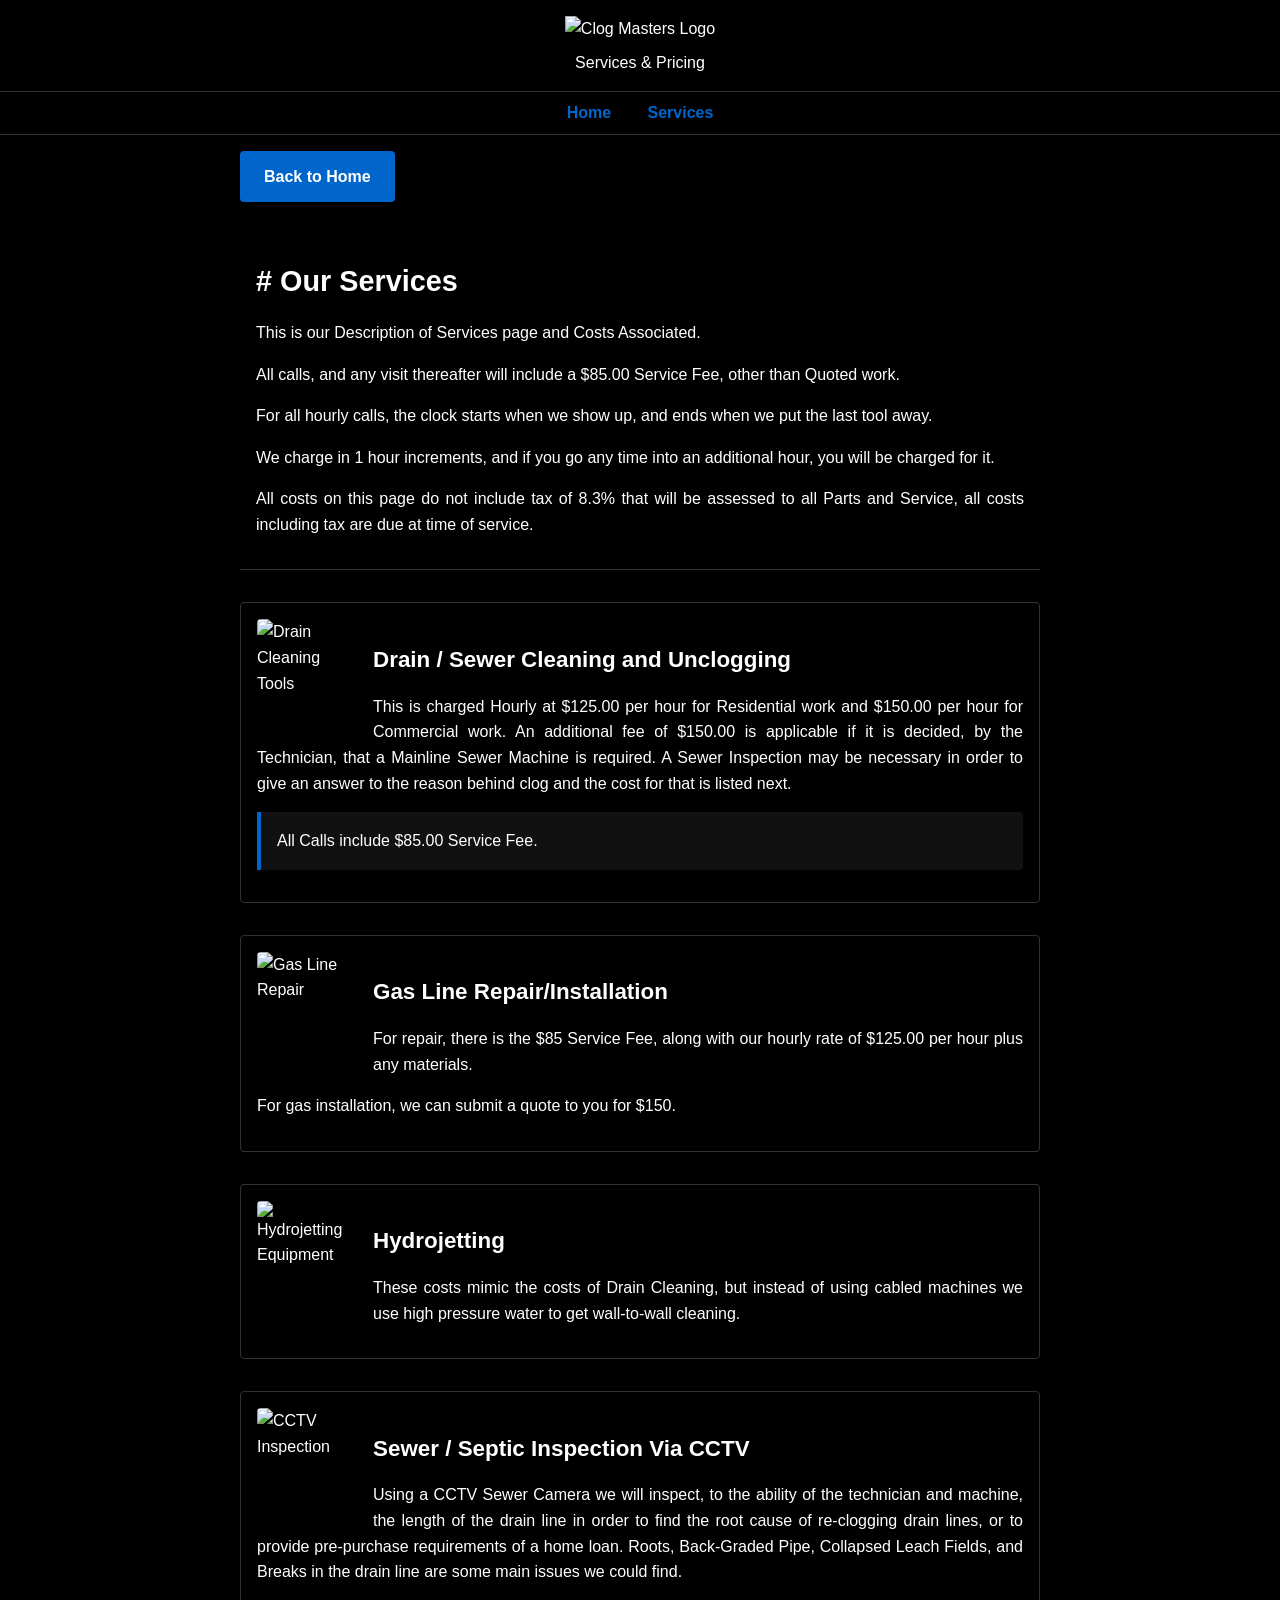
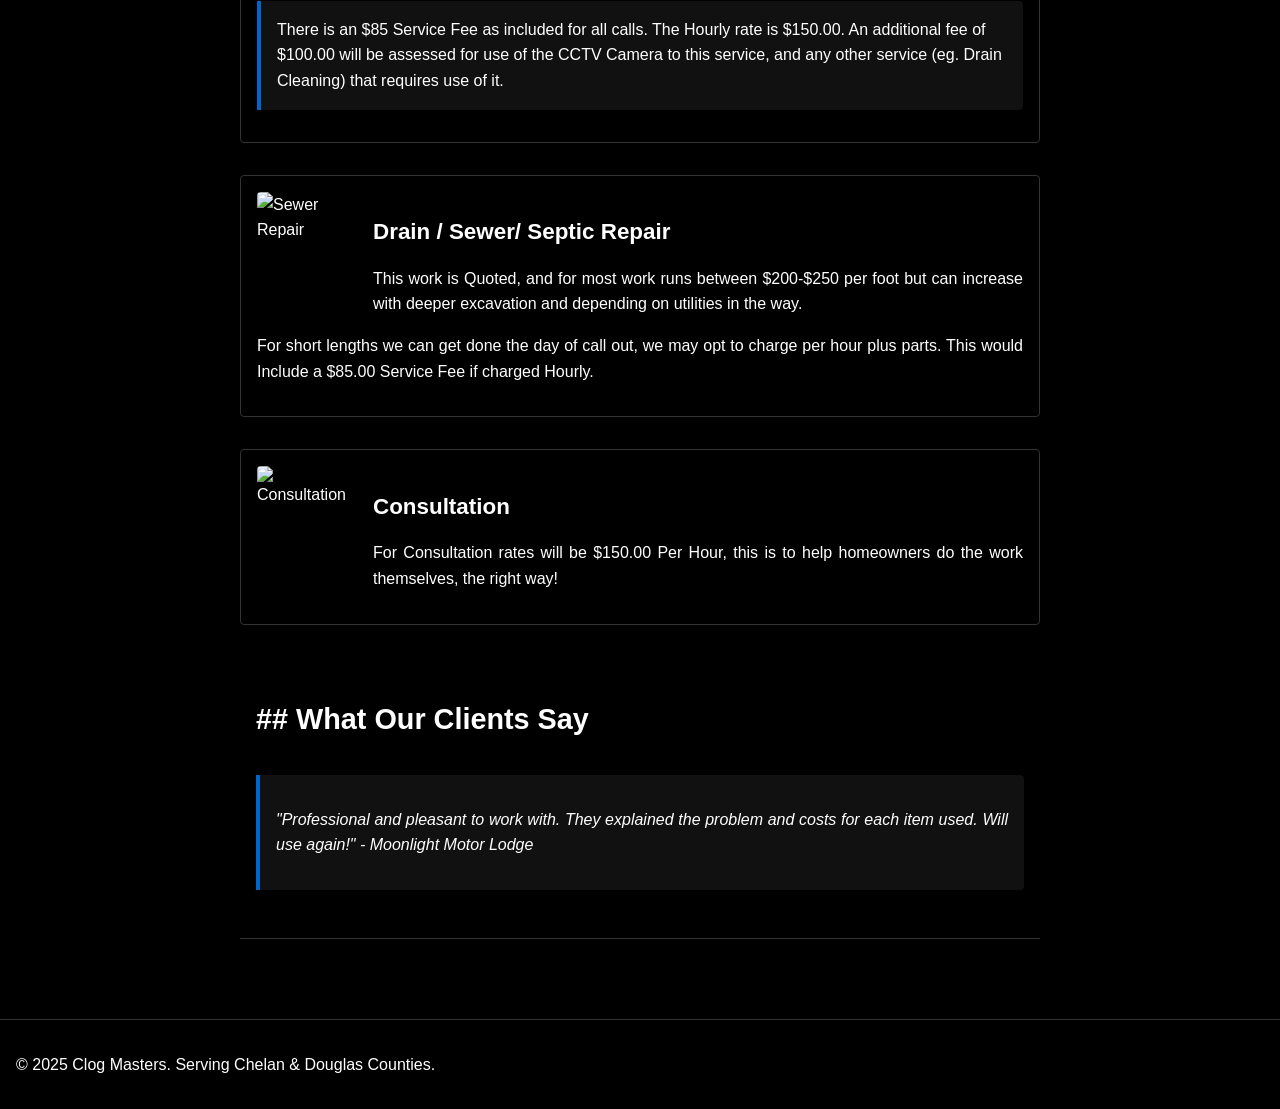
==== commit e9f7ab63: "Revise services page layout and content Updated the title and improved the header structure. Enhance" ====
--- a/services.html
+++ b/services.html
@@ -3,12 +3,12 @@
 <head>
     <meta charset="UTF-8">
     <meta name="viewport" content="width=device-width, initial-scale=1.0">
-    <title>Services | Clog Masters</title>
+    <title>Services & Pricing | Clog Masters</title>
     <link href="https://fonts.googleapis.com/css2?family=Arial:wght@400;700&display=swap" rel="stylesheet">
     <style>
         body { font-family: Arial, sans-serif; margin: 0; padding: 0; line-height: 1.6; color: #ffffff; background-color: #000000; }
-        header { background-color: #000000; text-align: center; padding: 1rem; border-bottom: 1px solid #333333; }
-        header img { max-width: 200px; height: auto; } 
+        .header { text-align: center; padding: 1rem; border-bottom: 1px solid #333333; background-color: #000000; }
+        .logo { width: 150px; height: auto; margin-bottom: 0.5rem; } 
         nav { background-color: #000000; padding: 0.5rem; text-align: center; border-bottom: 1px solid #333333; }
         nav a { color: #0066cc; margin: 0 1rem; text-decoration: none; font-weight: bold; }
         nav a:hover { color: #004499; }
@@ -18,26 +18,26 @@
         h2 { font-size: 1.8rem; color: #ffffff; margin-bottom: 1rem; }
         h3 { font-size: 1.4rem; color: #ffffff; margin-bottom: 0.5rem; }
         p { font-size: 1rem; margin-bottom: 1rem; text-align: justify; color: #ffffff; }
-        .service-item { margin-bottom: 2rem; }
-        .service-item img { width: 100px; height: 100px; float: left; margin-right: 1rem; }
-        .price-highlight { background-color: #111111; padding: 1rem; border-left: 4px solid #0066cc; margin: 1rem 0; color: #ffffff; }
-        blockquote { background-color: #111111; padding: 1rem; border-left: 4px solid #0066cc; margin: 2rem 0; font-style: italic; color: #ffffff; }
-        a { color: #0066cc; }
-        a:hover { color: #004499; }
-        footer { background-color: #000000; text-align: center; padding: 1rem; border-top: 1px solid #333333; font-size: 0.9rem; color: #cccccc; }
+        .service-item { margin-bottom: 2rem; padding: 1rem; border: 1px solid #333333; border-radius: 4px; }
+        .service-item img { width: 100px; height: 100px; float: left; margin-right: 1rem; border-radius: 4px; }
+        .price-highlight { background-color: #111111; padding: 1rem; border-left: 4px solid #0066cc; margin: 1rem 0; color: #ffffff; border-radius: 0 4px 4px 0; }
+        blockquote { background-color: #111111; padding: 1rem; border-left: 4px solid #0066cc; margin: 2rem 0; font-style: italic; color: #ffffff; border-radius: 0 4px 4px 0; }
+        .back-btn { background-color: #0066cc; color: #ffffff; padding: 0.8rem 1.5rem; text-decoration: none; border-radius: 4px; font-weight: bold; display: inline-block; margin-bottom: 1rem; }
+        footer { background-color: #000000; text-align: center; padding: 1rem; border-top: 1px solid #333333; font-size: 0.9rem; color: #cccccc; margin-top: 2rem; }
         @media (max-width: 600px) { main { padding: 0.5rem; } h1 { font-size: 2rem; } .service-item img { float: none; display: block; margin: 0 auto 1rem; } }
     </style>
 </head>
 <body>
-    <header>
-        <img src="images/logo.jpg" alt="Clog Masters Logo"> 
-        <h1>Services | Clog Masters</h1>
-    </header>
+    <div class="header">
+        <img src="images/logo.png" alt="Clog Masters Logo" class="logo"> 
+        <div class="title">Services & Pricing</div>
+    </div>
     <nav>
         <a href="index.html">Home</a>
         <a href="services.html">Services</a>
     </nav>
     <main>
+        <a href="index.html" class="back-btn">Back to Home</a>
         <section>
             <h2># Our Services</h2>
             <p>This is our Description of Services page and Costs Associated.</p>
@@ -52,7 +52,34 @@
             <p>This is charged Hourly at $125.00 per hour for Residential work and $150.00 per hour for Commercial work. An additional fee of $150.00 is applicable if it is decided, by the Technician, that a Mainline Sewer Machine is required. A Sewer Inspection may be necessary in order to give an answer to the reason behind clog and the cost for that is listed next.</p>
             <div class="price-highlight">All Calls include $85.00 Service Fee.</div>
         </section>
-        <!-- Add other services sections here, same style -->
+        <section class="service-item">
+            <img src="images/gas-line.jpg" alt="Gas Line Repair"> 
+            <h3>Gas Line Repair/Installation</h3>
+            <p>For repair, there is the $85 Service Fee, along with our hourly rate of $125.00 per hour plus any materials.</p>
+            <p>For gas installation, we can submit a quote to you for $150.</p>
+        </section>
+        <section class="service-item">
+            <img src="images/hydrojetting.jpg" alt="Hydrojetting Equipment"> 
+            <h3>Hydrojetting</h3>
+            <p>These costs mimic the costs of Drain Cleaning, but instead of using cabled machines we use high pressure water to get wall-to-wall cleaning.</p>
+        </section>
+        <section class="service-item">
+            <img src="images/inspection.jpg" alt="CCTV Inspection"> 
+            <h3>Sewer / Septic Inspection Via CCTV</h3>
+            <p>Using a CCTV Sewer Camera we will inspect, to the ability of the technician and machine, the length of the drain line in order to find the root cause of re-clogging drain lines, or to provide pre-purchase requirements of a home loan. Roots, Back-Graded Pipe, Collapsed Leach Fields, and Breaks in the drain line are some main issues we could find.</p>
+            <div class="price-highlight">There is an $85 Service Fee as included for all calls. The Hourly rate is $150.00. An additional fee of $100.00 will be assessed for use of the CCTV Camera to this service, and any other service (eg. Drain Cleaning) that requires use of it.</div>
+        </section>
+        <section class="service-item">
+            <img src="images/repair.jpg" alt="Sewer Repair"> 
+            <h3>Drain / Sewer/ Septic Repair</h3>
+            <p>This work is Quoted, and for most work runs between $200-$250 per foot but can increase with deeper excavation and depending on utilities in the way.</p>
+            <p>For short lengths we can get done the day of call out, we may opt to charge per hour plus parts. This would Include a $85.00 Service Fee if charged Hourly.</p>
+        </section>
+        <section class="service-item">
+            <img src="images/consultation.jpg" alt="Consultation"> 
+            <h3>Consultation</h3>
+            <p>For Consultation rates will be $150.00 Per Hour, this is to help homeowners do the work themselves, the right way!</p>
+        </section>
         <section>
             <h2>## What Our Clients Say</h2>
             <blockquote>
